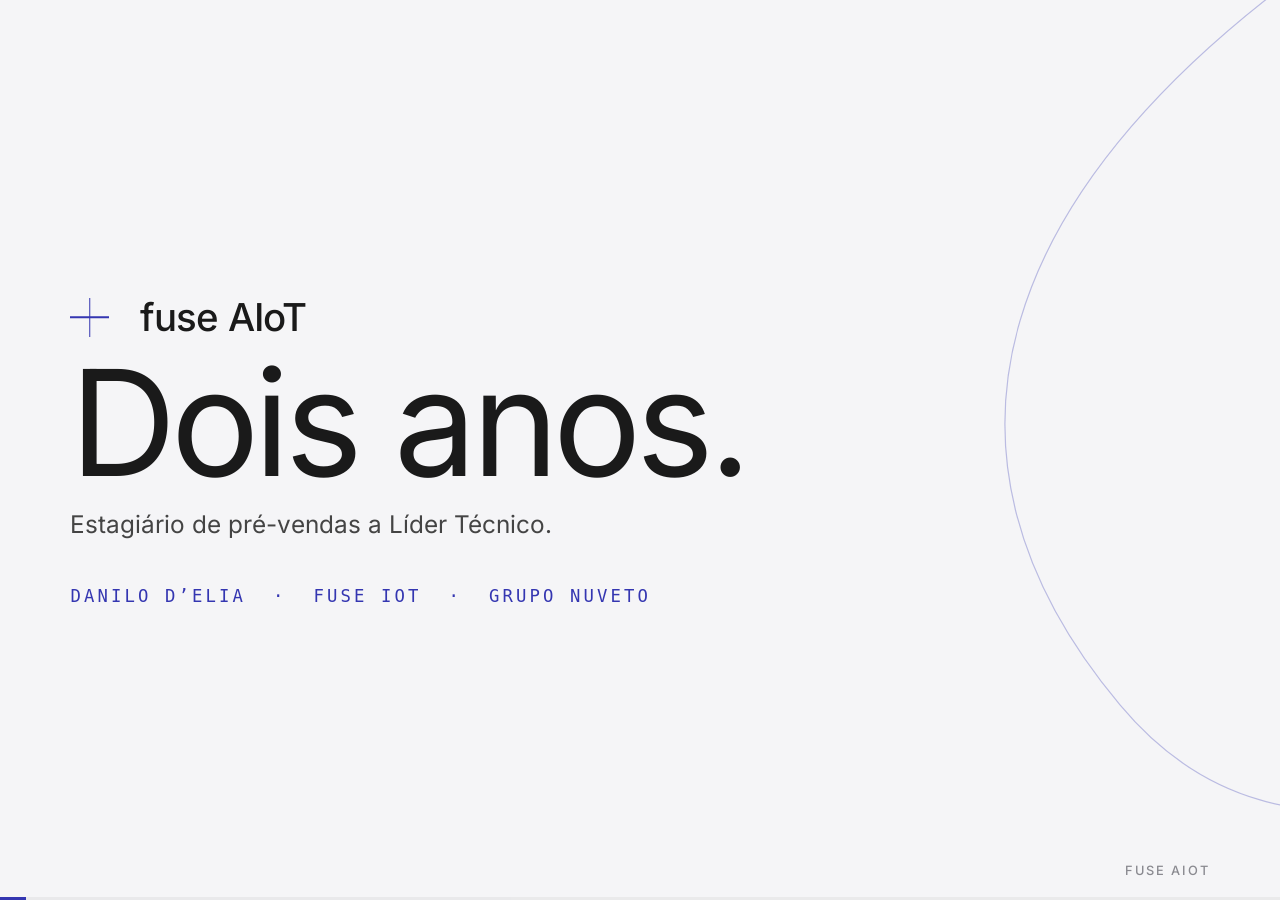
==== index.html @ e5b3038d "Apresentação Fuse IoT no Grupo Nuveto Deck de 49 seções navegado por seta, feito pra rodar em tela c" ====
<!DOCTYPE html>
<html lang="pt-BR" data-tema="claro">
<head>
  <meta charset="UTF-8" />
  <meta name="viewport" content="width=device-width, initial-scale=1.0" />
  <meta name="robots" content="noindex, nofollow" />
  <title>fuse AIoT · Grupo Nuveto</title>
  <link rel="icon" type="image/svg+xml" href="../fuse-vertical-normal.svg" />

  <!--
    NENHUMA REFERÊNCIA EXTERNA. Nem fonte, nem script, nem CDN.
    Este arquivo tem que abrir com dois cliques num PC sem
    internet, sem Node e sem nada instalado. Cada link daqui
    pra fora seria um jeito da apresentação falhar às 14h de
    uma terça na frente do Grupo inteiro.

    A fonte Inter vive em base64 dentro de css/fontes.css porque
    o Chrome bloqueia @font-face por CORS em file:// mesmo com o
    .woff2 na pasta do lado.
  -->
  <link rel="stylesheet" href="css/fontes.css" />
  <link rel="stylesheet" href="css/deck.css" />
  <link rel="stylesheet" href="css/reveals.css" />
  <link rel="stylesheet" href="css/layouts.css" />
</head>
<body>

  <div class="deck" id="deck" data-tema="claro">
    <!-- a camada que nunca para: curva desenhando e respirando -->
    <svg class="curva" id="curva" aria-hidden="true"></svg>

    <!-- as 47 seções são montadas aqui por js/deck.js -->
    <div class="palco" id="palco"></div>

    <!-- a linha do tempo, montada por js/cenario.js -->
    <div class="espinha" id="espinha" aria-hidden="true"></div>
  </div>

  <div class="progresso"><div class="progresso__barra"></div></div>
  <div class="marca">fuse AIoT</div>

  <!-- a barra que vira o ato -->
  <div class="virada" id="virada" aria-hidden="true"></div>
  <div class="blackout" id="blackout" aria-hidden="true"></div>

  <!-- mapa de seções: a saída de emergência do operador (tecla O) -->
  <div class="mapa" id="mapa">
    <div class="mapa__titulo">Ir para</div>
    <div class="mapa__dica">clique numa seção · ESC ou O pra fechar</div>
    <div class="mapa__grade"></div>
  </div>

  <!-- manifesto de mídia: o que ainda falta chegar (tecla M) -->
  <div class="manifesto" id="manifesto">
    <div class="mapa__titulo">Mídia que falta</div>
    <div class="mapa__dica">largue os arquivos em apresentacao/midia/ com estes nomes exatos · ESC ou M pra fechar</div>
    <pre></pre>
    <button class="manifesto__btn" type="button">copiar lista</button>
  </div>

  <script src="js/reveals.js"></script>
  <script src="js/cenario.js"></script>
  <script src="js/canal.js"></script>
  <script src="js/roteiro.js"></script>
  <script src="js/deck.js"></script>
</body>
</html>
---- css/fontes.css ----
/* ============================================================
   Fontes — Inter variável (100–900), subset latino, EMBUTIDA.

   Por que base64 e não um link pro .woff2 do lado: o Chrome
   trata cada arquivo file:// como origem opaca e BLOQUEIA
   @font-face por CORS, mesmo com a fonte na mesma pasta. Num
   PC desconectado isso derrubaria a tipografia inteira do deck.
   Um data: URI não passa por CORS.

   Origem: fonts.gstatic.com/s/inter/v20 (subset "latin",
   U+0000-00FF + pontuação) — cobre todo o português.
   O arquivo cru fica em fontes/inter-latin.woff2 pra referência.
   ============================================================ */

@font-face {
  font-family: 'Inter';
  font-style: normal;
  font-weight: 100 900;
  font-display: block;
  src: url([data-uri]) format('woff2');
}
---- css/deck.css ----
/* ============================================================
   DECK — base, tokens, temas e cenário

   Os tokens são COPIADOS de css/variables.css em vez de
   importados de propósito: o base.css do site tem um bloco
   prefers-reduced-motion que zera toda animação, e num deck as
   animações SÃO o conteúdo. Se o PC do evento estiver com a
   flag ligada e a gente importasse o site, a apresentação
   inteira viraria texto estático.
   ============================================================ */

:root {
  /* --- Marca (idêntico a css/variables.css) --- */
  --blue: #3436B1;
  --blue-dark: #202AA2;
  --red: #CF2A2E;
  --orange: #F47D4E;
  --green: #61B65D;
  --green-accent: #00AA4C;

  --papel: #F5F5F7;
  --papel-fundo: #EDEDF0;
  --noite: #0A0A0F;

  /* --- Tipografia --- */
  --fonte: 'Inter', -apple-system, 'Segoe UI', sans-serif;
  --mono: ui-monospace, 'Cascadia Mono', 'Segoe UI Mono', Consolas, monospace;

  /* Escala pensada pra PROJEÇÃO: o fundo da sala pode estar a 20 m.
     O menor texto do deck (kicker) fica em ~21px num 1080p.

     Cada tamanho é min(vw, vh) e não só vw. Num site isso não
     importa porque a página rola; num deck a tela é uma caixa
     fechada e tipografia dimensionada só pela LARGURA estoura
     pra fora por cima assim que a frase tem três linhas. */
  --t-mega-b:   clamp(3rem,   min(11.5vw, 20vh), 15rem);
  --t-titulo-b: clamp(2.4rem, min(6.4vw,  12vh), 8rem);
  --t-sub-b:    clamp(1.5rem, min(3vw,    5.2vh), 3.6rem);
  --t-corpo-b:  clamp(1.1rem, min(1.9vw,  3.2vh), 2.3rem);
  --t-mini-b:   clamp(0.95rem, min(1.4vw, 2.3vh), 1.7rem);
  --t-kicker-b: clamp(0.72rem, min(1vw,   1.7vh), 1.2rem);

  /* Fora das seções (marca, chrome) o token é o valor cru. */
  --t-mega: var(--t-mega-b);
  --t-titulo: var(--t-titulo-b);
  --t-sub: var(--t-sub-b);
  --t-corpo: var(--t-corpo-b);
  --t-mini: var(--t-mini-b);
  --t-kicker: var(--t-kicker-b);

  /* Margem de segurança: projetor come borda (overscan). */
  --margem: clamp(2.5rem, 5.5vw, 8rem);
  --margem-v: clamp(2rem, 4.5vh, 5rem);

  /* --- Curvas --- */
  --expo: cubic-bezier(0.16, 1, 0.3, 1);
  --quad-out: cubic-bezier(0.22, 0.61, 0.36, 1);
  --quad-inout: cubic-bezier(0.45, 0, 0.55, 1);

  --raio: 20px;
}

/* --- Tema claro (Atos I e III) --- */
[data-tema="claro"] {
  --fundo: var(--papel);
  --fundo-2: var(--papel-fundo);
  --tinta: #1A1A1A;
  --tinta-2: #444444;
  --tinta-3: #8A8A90;
  --linha: rgba(26, 26, 26, 0.14);
  --veu: rgba(26, 26, 26, 0.05);
}

/* --- Tema escuro (Atos II e IV) --- */
[data-tema="escuro"] {
  --fundo: var(--noite);
  --fundo-2: #14141B;
  --tinta: #FFFFFF;
  --tinta-2: #C4C4CC;
  --tinta-3: #6E6E7A;
  --linha: rgba(255, 255, 255, 0.16);
  --veu: rgba(255, 255, 255, 0.05);
}

/* ============================================================
   Reset
   ============================================================ */
*, *::before, *::after { margin: 0; padding: 0; box-sizing: border-box; }

html, body {
  height: 100%;
  overflow: hidden;              /* deck não rola, nunca */
  background: var(--noite);      /* letterbox fora do palco */
}

body {
  font-family: var(--fonte);
  font-weight: 400;
  color: var(--tinta);
  -webkit-font-smoothing: antialiased;
  -moz-osx-font-smoothing: grayscale;
  text-rendering: optimizeLegibility;
  cursor: none;                  /* o mouse some — é uma projeção */
}
body.mostra-cursor { cursor: default; }

::selection { background: var(--blue); color: #FFF; }

/* ============================================================
   Palco
   ============================================================ */
.deck {
  position: fixed;
  inset: 0;
  background: var(--fundo);
  overflow: hidden;
}

/* z-index explícito nos dois. `.palco` é position:absolute com
   z-index auto, o que já o coloca na camada dos posicionados —
   e a curva, com z-index 1, passava POR CIMA do texto. Numa
   seção escura, a curva vermelha cruzando a frase é a primeira
   coisa que o olho encontra. */
.palco { position: absolute; inset: 0; z-index: 1; }

/* ── O FATOR DE AJUSTE ──────────────────────────────────────
   Dentro de uma seção todo tamanho de texto é multiplicado por
   --fit, que o deck.js mede e escreve seção por seção depois de
   montar.

   Por que isso existe: num deck a tela é uma caixa fechada, e o
   texto que não cabe não rola — ele some pra fora por cima. A
   alternativa seria eu calibrar 47 seções na mão e rezar. Mas
   quem vai editar este roteiro é o Danilo, na véspera, e uma
   frase três palavras mais longa não pode quebrar o slide. Com
   o ajuste automático, o pior caso é o texto ficar um pouco
   menor — nunca invisível.
   ─────────────────────────────────────────────────────────── */
.secao {
  --fit: 1;
  --t-mega:   calc(var(--t-mega-b)   * var(--fit));
  --t-titulo: calc(var(--t-titulo-b) * var(--fit));
  --t-sub:    calc(var(--t-sub-b)    * var(--fit));
  --t-corpo:  calc(var(--t-corpo-b)  * var(--fit));
  --t-mini:   calc(var(--t-mini-b)   * var(--fit));
  --t-kicker: calc(var(--t-kicker-b) * var(--fit));
  --gap: calc(clamp(0.7rem, 1.9vh, 1.7rem) * var(--fit));

  position: absolute;
  inset: 0;
  padding: var(--margem-v) var(--margem);
  display: grid;
  opacity: 0;
  visibility: hidden;
  pointer-events: none;
  transition: opacity 0.18s linear, visibility 0s linear 0.18s;
}

.secao.is-ativa {
  opacity: 1;
  visibility: visible;
  transition: opacity 0.18s linear, visibility 0s;
}

/* Enquanto a seção sai, ela continua opaca: quem some é cada
   elemento, com o próprio movimento. Um crossfade por cima da
   animação de saída borraria as duas coisas numa só papa. */
.secao.is-ativa.is-saindo {
  opacity: 1;
  transition: none;
}

/* ============================================================
   Chrome — o mínimo que a plateia vê

   Uma hairline de progresso na borda de baixo. Num talk de 24
   min ela responde sozinha a "quanto falta ainda", que é a
   pergunta que a plateia faz quando o palestrante não responde.
   ============================================================ */
.progresso {
  position: fixed;
  left: 0; bottom: 0;
  height: 3px;
  width: 100%;
  background: var(--veu);
  z-index: 60;
  transition: opacity 0.3s;
}
.progresso.is-oculta { opacity: 0; }

.progresso__barra {
  height: 100%;
  width: 0%;
  background: var(--cor-ato, var(--blue));
  transition: width 0.5s var(--expo), background-color 0.6s ease;
}

/* Marca da fuse, canto inferior direito. Discreta. */
.marca {
  position: fixed;
  right: var(--margem);
  bottom: calc(var(--margem-v) * 0.55);
  font-size: var(--t-kicker);
  font-weight: 500;
  letter-spacing: 0.16em;
  text-transform: uppercase;
  color: var(--tinta-3);
  z-index: 55;
  pointer-events: none;
  transition: opacity 0.3s;
}
.marca.is-oculta { opacity: 0; }

/* ============================================================
   A VIRADA DE ATO

   A barra do wipe do /proof, em escala de tela inteira: ela
   cobre o mundo da esquerda pra direita, o fundo troca embaixo
   dela, e ela recolhe pela direita entregando o ato novo.
   O mesmo gesto que revela uma frase, revelando um ato.
   ============================================================ */
.virada {
  position: fixed;
  inset: 0;
  z-index: 80;
  pointer-events: none;
  transform: scaleX(0);
  transform-origin: left center;
  background: var(--cor-virada, var(--red));
}

/* Um único keyframe pros dois tempos do gesto. Em duas animações
   separadas existe um frame entre remover a primeira e aplicar a
   segunda em que a barra volta a scaleX(0) — um flash do ato
   antigo bem no meio da virada. Com uma animação só, a troca de
   origem acontece dentro da própria timeline e não tem costura.
   O mundo troca embaixo da barra aos 42% (~480ms). */
.virada.is-virando { animation: virada 1.15s var(--quad-inout) forwards; }

@keyframes virada {
  0%     { transform: scaleX(0); transform-origin: left center; }
  42%    { transform: scaleX(1); transform-origin: left center; }
  42.01% { transform: scaleX(1); transform-origin: right center; }
  100%   { transform: scaleX(0); transform-origin: right center; }
}

/* ============================================================
   Blackout — tecla B. Quando ele quer a sala olhando pra ele.
   ============================================================ */
.blackout {
  position: fixed;
  inset: 0;
  z-index: 90;
  background: #000;
  opacity: 0;
  pointer-events: none;
  transition: opacity 0.35s var(--quad-inout);
}
.blackout.is-ativo { opacity: 1; }

/* ============================================================
   Curva decorativa — a camada time-driven

   O reference/12-animation-principles.md exige que SEMPRE haja
   pelo menos duas camadas de animação na tela. Entre um passo e
   outro o deck ficaria congelado; a curva respirando é o que
   mantém o quadro vivo enquanto ele fala.
   ============================================================ */
.curva {
  position: absolute;
  inset: 0;
  z-index: 0;
  pointer-events: none;
  overflow: visible;
}
.curva__path {
  fill: none;
  stroke: var(--cor-ato, var(--blue));
  stroke-width: 1.5;
  opacity: 0.3;
  stroke-linecap: round;
}

/* ============================================================
   Peças tipográficas comuns
   ============================================================ */
.kicker {
  font-family: var(--mono);
  font-size: var(--t-kicker);
  font-weight: 500;
  letter-spacing: 0.22em;
  text-transform: uppercase;
  color: var(--tinta-3);
}
.kicker--cor { color: var(--cor-ato, var(--blue)); }

.titulo {
  font-size: var(--t-titulo);
  font-weight: 400;
  line-height: 0.94;
  letter-spacing: -0.025em;
}

.mega {
  font-size: var(--t-mega);
  font-weight: 400;
  line-height: 0.9;
  letter-spacing: -0.035em;
}

.corpo {
  font-size: var(--t-corpo);
  line-height: 1.42;
  color: var(--tinta-2);
  max-width: 26ch;
}
.corpo--largo { max-width: 42ch; }

.sub {
  font-size: var(--t-sub);
  line-height: 1.15;
  letter-spacing: -0.015em;
}

.mini {
  font-size: var(--t-mini);
  line-height: 1.4;
  color: var(--tinta-3);
}

/* Cruz decorativa do site — pontuação visual */
.cruz {
  width: 1em; height: 1em;
  font-size: var(--t-sub);
  color: var(--cor-ato, var(--blue));
  position: relative;
  flex: none;
}
.cruz::before, .cruz::after {
  content: '';
  position: absolute;
  background: currentColor;
}
.cruz::before { left: 50%; top: 0; width: 1.5px; height: 100%; transform: translateX(-50%); }
.cruz::after  { top: 50%; left: 0; height: 1.5px; width: 100%; transform: translateY(-50%); }

/* ============================================================
   Moldura de mídia — placeholder e arquivo final

   A moldura vazia tem o MESMO peso visual do arquivo final, com
   a especificação escrita dentro. Assim o layout já está
   resolvido antes de a mídia existir: trocar é largar o arquivo
   na pasta midia/, sem tocar em layout.
   ============================================================ */
.moldura {
  position: relative;
  border-radius: var(--raio);
  overflow: hidden;
  background: var(--fundo-2);
}

.moldura__vazia {
  position: absolute;
  inset: 0;
  display: flex;
  flex-direction: column;
  align-items: center;
  justify-content: center;
  gap: 0.6em;
  padding: 1.2em;
  text-align: center;
  border: 2px dashed var(--linha);
  border-radius: var(--raio);
  color: var(--tinta-3);
}
.moldura__tipo {
  font-family: var(--mono);
  font-size: var(--t-kicker);
  letter-spacing: 0.2em;
  text-transform: uppercase;
  color: var(--cor-ato, var(--blue));
}
.moldura__nome {
  font-size: var(--t-mini);
  font-weight: 500;
  color: var(--tinta-2);
  line-height: 1.25;
}
.moldura__spec {
  font-family: var(--mono);
  font-size: var(--t-kicker);
  opacity: 0.7;
  line-height: 1.6;
  white-space: pre-line;   /* a spec quebra onde o 
 manda */
}

/* A mídia nasce invisível e só aparece quando carrega. Enquanto
   o arquivo não existe, um <img> quebrado desenharia o texto do
   alt e o ícone de imagem faltando POR CIMA da moldura de
   especificação — dois placeholders disputando o mesmo espaço.
   Quando o arquivo chega, ele entra em fade e a moldura sai. */
.moldura img, .moldura video {
  position: absolute;
  inset: 0;
  width: 100%; height: 100%;
  object-fit: cover;
  display: block;
  opacity: 0;
  transition: opacity 0.5s var(--expo);
}
.moldura img.is-pronta, .moldura video.is-pronta { opacity: 1; }

/* --- Cromo vivo do dt-stage: o que faz o vídeo parecer a
       plataforma rodando de verdade, e não um arquivo. --- */
.moldura--viva { background: #05050A; border: 1px solid rgba(255, 255, 255, 0.1); }

.moldura__barra {
  position: absolute;
  top: 0; left: 0; right: 0;
  height: clamp(28px, 2.6vw, 44px);
  z-index: 3;
  display: flex;
  align-items: center;
  justify-content: space-between;
  padding: 0 1em;
  background: rgba(10, 10, 15, 0.86);
  border-bottom: 1px solid rgba(255, 255, 255, 0.07);
  font-family: var(--mono);
  font-size: clamp(0.6rem, 0.78vw, 0.95rem);
  letter-spacing: 0.14em;
  text-transform: uppercase;
  color: rgba(255, 255, 255, 0.55);
}
.moldura__marca { display: flex; align-items: center; gap: 0.7em; color: rgba(255, 255, 255, 0.85); }
.moldura__dot {
  width: 0.55em; height: 0.55em;
  border-radius: 50%;
  background: var(--green-accent);
  animation: pulsaDot 2s ease-in-out infinite;
}
@keyframes pulsaDot {
  0%, 100% { opacity: 1; transform: scale(1); }
  50%      { opacity: 0.55; transform: scale(0.8); }
}
.moldura__badge {
  border: 1px solid rgba(255, 255, 255, 0.18);
  border-radius: 999px;
  padding: 0.25em 0.8em;
}
.moldura__meta { display: flex; align-items: center; gap: 1em; }

/* Vinheta: escurece a borda do vídeo pra ele se acomodar na moldura */
.moldura__vinheta {
  position: absolute;
  inset: 0;
  z-index: 2;
  pointer-events: none;
  box-shadow: inset 0 0 clamp(40px, 6vw, 90px) rgba(0, 0, 0, 0.55);
}

/* A legenda que manda a plateia pro Stand. É o objetivo do vídeo. */
.stand-cue {
  display: inline-flex;
  align-items: center;
  gap: 0.7em;
  font-family: var(--mono);
  font-size: var(--t-kicker);
  letter-spacing: 0.18em;
  text-transform: uppercase;
  color: var(--cor-ato, var(--blue));
}
.stand-cue__seta {
  width: 2.8em; height: 1px;
  background: currentColor;
  position: relative;
}
.stand-cue__seta::after {
  content: '';
  position: absolute;
  right: 0; top: 50%;
  width: 0.5em; height: 0.5em;
  border-top: 1px solid currentColor;
  border-right: 1px solid currentColor;
  transform: translateY(-50%) rotate(45deg);
}
---- css/reveals.css ----
/* ============================================================
   OS CINCO MOVIMENTOS

   Cada animação do deck tem UM trabalho. Essa é a regra que
   segura 47 seções sem virar carnaval: quando a plateia vê a
   barra colorida passar, ela já sabe que vem uma frase que
   importa. Quando vê a máscara subir, sabe que é um título.
   Consistência de significado é o que transforma decoração em
   linguagem.

     A  word reveal .... títulos            (css/base.css do site)
     B  opacity word ... corpo / narração   (css/base.css do site)
     C  wipe de barra ... frases de impacto (proof/WipeReveal.tsx)
     D  scramble ....... datas e números    (js/text-animations.js)
     E  slot reveal .... nomes de pessoas   (js/text-animations.js)

   A, B e C são @keyframes puros. D e E precisam de JS porque
   mexem no conteúdo caractere a caractere — moram em reveals.js.

   O ESTADO INICIAL de tudo aqui é "escondido", e quem revela é
   a classe .is-revelado. A classe .is-imediato entrega o estado
   final SEM animação: é o que faz voltar de seção não replayar
   e o que faz o operador nervoso poder marretar a seta sem o
   deck engasgar.
   ============================================================ */

/* Todo elemento que é um passo começa fora da tela do olho.

   --atraso é escrito pelo deck.js: a posição do elemento dentro
   do grupo que aquela seta revelou. Uma seta traz cinco
   elementos, e eles entram em cascata de 200 em 200ms em vez de
   todos no mesmo frame. É o que preserva a sensação de coisa se
   montando sem cobrar uma tecla por elemento. */
[data-passo] { --i: 0; --atraso: 0ms; }

/* ============================================================
   A — WORD REVEAL (máscara de recorte)
   Origem: css/base.css:250-284
   ============================================================ */
.wr {
  display: inline-block;
  overflow: hidden;
  vertical-align: bottom;
  /* Estende a área de recorte pra descendente (g, p, q, ç) não
     ser cortada, e puxa o layout de volta pra não alterar a
     entrelinha. Mesmo truque do site. */
  padding-bottom: 0.26em;
  margin-bottom: -0.26em;
}

.wr__i {
  display: inline-block;
  transform-origin: left bottom;
  transform: translateY(110%) rotate(12deg);
  opacity: 0;
}

.is-revelado .wr__i {
  animation: wrEntra 1.2s var(--expo) forwards;
  animation-delay: calc(var(--atraso, 0ms) + var(--i) * 80ms);
}

@keyframes wrEntra {
  from { transform: translateY(110%) rotate(12deg); opacity: 0; }
  to   { transform: translateY(0) rotate(0deg);     opacity: 1; }
}

.is-imediato .wr__i {
  animation: none;
  transform: translateY(0) rotate(0deg);
  opacity: 1;
}

/* ============================================================
   B — OPACITY WORD (corpo de texto)
   Origem: css/base.css:290-299
   ============================================================ */
.ow {
  display: inline-block;
  opacity: 0.12;
  transition: opacity 0.6s var(--expo);
  transition-delay: calc(var(--atraso, 0ms) + var(--i) * 15ms);
}
.is-revelado .ow { opacity: 1; }
.is-imediato .ow { transition: none; opacity: 1; }

/* ============================================================
   C — WIPE DE BARRA
   Origem: proof/components/primitives/WipeReveal.tsx

   A linha abre da esquerda com clip-path enquanto uma barra
   colorida recolhe pela direita atrás dela — marca-texto
   passando e revelando o que estava embaixo.

   Os quatro números são os do original: 0.6s de duração, 0.15s
   de stagger por linha, 0.3s de atraso da barra em relação à
   linha, ease-out na linha e ease-in-out na barra. A barra só
   começa a recolher depois que a linha já abriu metade.

   Diferença: o original usa SplitText pra achar as linhas. Aqui
   as linhas são declaradas à mão no roteiro.js, o que dá
   controle tipográfico melhor num deck — e mata a dependência
   de um plugin pago do GSAP.
   ============================================================ */
.wipe { display: block; }

.wipe__l {
  position: relative;
  display: block;
  width: fit-content;
  /* O recorte é só HORIZONTAL. Com `inset(0 ...)` a caixa é
     cortada rente em cima e embaixo, e em corpo grande com
     entrelinha 0.96 o rabo do g, do p e do q fica de fora dela
     — o wipe passava e devolvia as descendentes decepadas. Os
     -0.3em folgam a área vertical sem tocar no gesto, que só
     acontece na horizontal. */
  clip-path: inset(-0.3em 100% -0.3em 0);
  /* A quebra de linha aqui é DECISÃO, tomada no roteiro.js. Se
     o navegador puder quebrar sozinho, a frase que mais importa
     ganha uma órfã bem no meio — e a barra, que é um retângulo
     por linha declarada, passa a cobrir duas linhas visuais.
     Sem quebra automática, o deck.js mede e diminui a fonte até
     a linha declarada caber inteira. */
  white-space: nowrap;
}

/* Só durante a medição do deck.js. A região que contém o wipe
   se dimensiona pelo próprio conteúdo (justify-self: start), o
   que significa que, com nowrap, ela cresce junto com a linha
   que transbordou — e perguntar a largura dela devolveria a
   largura da própria linha, sempre. Deixando quebrar por um
   frame, a região volta a valer o espaço REAL disponível, que é
   o número que a conta precisa. */
.secao.medindo .wipe__l { white-space: normal; }

.is-revelado .wipe__l {
  animation: wipeAbre 0.6s var(--quad-out) forwards;
  animation-delay: calc(var(--atraso, 0ms) + var(--i) * 150ms);
}

@keyframes wipeAbre {
  from { clip-path: inset(-0.3em 100% -0.3em 0); }
  to   { clip-path: inset(-0.3em 0 -0.3em 0); }
}

.wipe__b {
  position: absolute;
  inset: -0.05em -0.09em;
  z-index: 2;
  background: var(--cor-wipe, var(--cor-ato, var(--blue)));
  transform-origin: right center;
  pointer-events: none;
}

.is-revelado .wipe__b {
  animation: wipeBarra 0.6s var(--quad-inout) forwards;
  animation-delay: calc(var(--atraso, 0ms) + var(--i) * 150ms + 300ms);
}

@keyframes wipeBarra {
  from { transform: scaleX(1); }
  to   { transform: scaleX(0); }
}

.is-imediato .wipe__l { animation: none; clip-path: inset(-0.3em 0 -0.3em 0); }
.is-imediato .wipe__b { animation: none; transform: scaleX(0); }

/* ============================================================
   D — SCRAMBLE (datas, números, kickers)
   Origem: js/text-animations.js:79-130 — 40 char/s, zona de 5

   Em monoespaçada por necessidade, não por estilo: numa fonte
   proporcional os caracteres aleatórios têm larguras diferentes
   do texto final e a linha PULA enquanto embaralha. Numa data
   grande no meio do slide isso é insuportável.
   ============================================================ */
.scr {
  font-family: var(--mono);
  font-variant-numeric: tabular-nums;
  white-space: pre;
  display: inline-block;
  opacity: 0;
  transition: opacity 0.12s linear;
}
.is-revelado .scr, .is-imediato .scr { opacity: 1; }

/* ============================================================
   E — SLOT REVEAL (nomes de pessoas)
   Origem: js/text-animations.js:138-239

   Cada caractere sobe de 0.8em com stagger em cosseno e
   expoInOut. O nome "pousa" como numa placa de aeroporto. O JS
   toca o estado inicial; a animação por frame mora em
   reveals.js porque o stagger não é linear e o CSS não sabe
   fazer cosseno.
   ============================================================ */
.slot { display: inline-block; }
/* Antes de animar, o slot guarda o texto final em texto puro —
   e texto puro é VISÍVEL. Sem isto o nome aparece inteiro por um
   frame e só então se desmonta pra pousar letra a letra. */
[data-passo]:not(.is-revelado):not(.is-imediato) .slot { opacity: 0; }
.slot__c {
  display: inline-block;
  opacity: 0;
  transform: translateY(0.8em);
  will-change: transform, opacity;
}
.is-imediato .slot__c { opacity: 1; transform: translateY(0); }

/* ============================================================
   SURGE — entrada genérica

   Para molduras de mídia, blocos, itens de lista: tudo que não
   é texto. Sobe 40px com expo.out, que é a curva que o site usa
   em toda entrada (reference/12-animation-principles.md).

   Os seletores vêm em par — `.is-revelado.surge` E
   `.is-revelado .surge` — porque .surge às vezes está NO próprio
   elemento do passo (uma moldura, um item de lista) e às vezes
   num filho. Só a forma descendente deixaria a moldura invisível
   pra sempre, que é exatamente o bug que isto conserta.
   ============================================================ */
.surge {
  opacity: 0;
  transform: translateY(40px);
}
.is-revelado.surge, .is-revelado .surge {
  animation: surgeEntra 0.9s var(--expo) forwards;
  animation-delay: calc(var(--atraso, 0ms) + var(--i) * 90ms);
}
@keyframes surgeEntra {
  from { opacity: 0; transform: translateY(40px); }
  to   { opacity: 1; transform: translateY(0); }
}
.is-imediato.surge, .is-imediato .surge { animation: none; opacity: 1; transform: none; }

/* Variante que cresce em vez de subir — para números e selos */
.surge--escala { transform: scale(0.9); }
.is-revelado.surge--escala, .is-revelado .surge--escala { animation-name: surgeEscala; }
@keyframes surgeEscala {
  from { opacity: 0; transform: scale(0.9); }
  to   { opacity: 1; transform: scale(1); }
}
.is-imediato.surge--escala, .is-imediato .surge--escala { transform: scale(1); }

/* Variante que abre a largura — para réguas e divisores */
.regua {
  height: 1px;
  background: var(--linha);
  transform: scaleX(0);
  transform-origin: left center;
}
.is-revelado.regua, .is-revelado .regua {
  animation: reguaAbre 0.8s var(--quad-out) forwards;
  animation-delay: calc(var(--atraso, 0ms) + var(--i) * 90ms);
}
@keyframes reguaAbre {
  from { transform: scaleX(0); }
  to   { transform: scaleX(1); }
}
.is-imediato.regua, .is-imediato .regua { animation: none; transform: scaleX(1); }


/* ============================================================
   A SAÍDA

   O site da fuse não tem animação de saída, e está certo: numa
   página que rola, o conteúdo sai porque o scroll o levou
   embora. Num deck a moldura é a mesma o tempo todo — sem
   saída, o slide velho pisca e some, e o corte lê como falha de
   vídeo, não como decisão.

   ── CADA ELEMENTO TEM A SUA VEZ ────────────────────────────
   A saída não é um fade coletivo: é uma sequência. O deck.js
   escreve `--sai-atraso` em cada elemento e a ordem é LIFO —
   o último que entrou é o primeiro que sai.

   Isso não é capricho de ordenação, é o que a leitura pede. No
   slide "Perfeccionismo e empatia levada ao extremo", primeiro
   vai embora a frase grande; só depois o kicker que a
   apresentou, junto com a curva. Tirar o rótulo antes da coisa
   rotulada deixaria um título órfão no ar.

   A saída inteira leva de 2 a 6 segundos conforme o número de
   elementos, e depois disso o deck ainda espera meio segundo
   antes de trazer o próximo slide. Esse tempo é o respiro do
   palestrante — foi pedido, e é onde ele troca de assunto.

   ── DIREÇÃO ────────────────────────────────────────────────
   Tudo continua o movimento que já estava fazendo. O texto
   entrou de baixo subindo, então sai por cima: ele PASSA, não
   recua. A curva, que se desenha de cima pra baixo, continua se
   desenhando pra fora pelo rodapé (isso mora em cenario.js).

   ── ESPECIFICIDADE ─────────────────────────────────────────
   `.secao.is-saindo .x` são três classes e ganha de
   `.is-imediato .x`, que são duas. Sem isso, um passo já
   completado (que carrega `.is-imediato` e `animation: none`)
   sairia sem animar nenhuma.
   ============================================================ */

.secao.is-saindo { pointer-events: none; }

/* A — títulos sobem e somem dentro da própria máscara */
.secao.is-saindo .wr__i {
  animation: wrSai 0.62s cubic-bezier(0.55, 0, 0.85, 0.15) forwards;
  animation-delay: calc(var(--sai-atraso, 0s) + var(--i) * 26ms);
}
@keyframes wrSai {
  from { transform: translateY(0) rotate(0deg); opacity: 1; }
  to   { transform: translateY(-118%) rotate(-8deg); opacity: 0; }
}

/* B — corpo apaga com uma deriva curta pra cima */
.secao.is-saindo .ow {
  animation: owSai 0.5s cubic-bezier(0.55, 0, 0.85, 0.15) forwards;
  animation-delay: calc(var(--sai-atraso, 0s) + var(--i) * 9ms);
  transition: none;
}
@keyframes owSai {
  from { opacity: 1; transform: translateY(0); }
  to   { opacity: 0; transform: translateY(-18px); }
}

/* C — a barra volta e leva a frase embora

   A saída do wipe é o gesto de entrada tocado ao contrário: o
   marca-texto passa de volta por cima do que revelou. É o único
   momento do deck em que a barra corre da esquerda pra direita,
   e é o que faz a frase parecer levada, e não apagada. */
.secao.is-saindo .wipe__b {
  animation: wipeBarraSai 0.42s cubic-bezier(0.45, 0, 0.55, 1) forwards;
  animation-delay: calc(var(--sai-atraso, 0s) + var(--i) * 55ms);
  transform-origin: left center;
}
@keyframes wipeBarraSai {
  from { transform: scaleX(0); }
  to   { transform: scaleX(1); }
}
.secao.is-saindo .wipe__l {
  animation: wipeLinhaSai 0.36s cubic-bezier(0.55, 0, 0.85, 0.15) forwards;
  animation-delay: calc(var(--sai-atraso, 0s) + var(--i) * 55ms + 260ms);
}
@keyframes wipeLinhaSai {
  from { clip-path: inset(-0.3em 0 -0.3em 0); }
  to   { clip-path: inset(-0.3em 0 -0.3em 100%); }
}

/* D e E — datas e nomes apagam com deriva, sem desmontar letra
   a letra: gastar meio segundo explicando a saída de um nome
   que a plateia já leu é tempo roubado do próximo slide. */
.secao.is-saindo .scr,
.secao.is-saindo .slot {
  animation: owSai 0.46s cubic-bezier(0.55, 0, 0.85, 0.15) forwards;
  animation-delay: var(--sai-atraso, 0s);
}

/* SURGE — molduras, itens, selos */
.secao.is-saindo .surge,
.secao.is-saindo [data-passo].surge {
  animation: surgeSai 0.55s cubic-bezier(0.55, 0, 0.85, 0.15) forwards;
  animation-delay: calc(var(--sai-atraso, 0s) + var(--i) * 30ms);
}
@keyframes surgeSai {
  from { opacity: 1; transform: translateY(0) scale(1); }
  to   { opacity: 0; transform: translateY(-40px) scale(0.98); }
}

.secao.is-saindo .regua,
.secao.is-saindo [data-passo].regua {
  animation: reguaSai 0.4s cubic-bezier(0.55, 0, 0.85, 0.15) forwards;
  animation-delay: var(--sai-atraso, 0s);
  transform-origin: right center;
}
@keyframes reguaSai {
  from { transform: scaleX(1); }
  to   { transform: scaleX(0); }
}

/* ── A CONSTELAÇÃO SAI SEM PULAR ─────────────────────────────
   Os nomes e o bloco central são posicionados por
   `transform: translate(-50%, -50%)`. Qualquer keyframe que
   escreva `transform` neles APAGA essa centralização, e o nome
   salta pro canto no primeiro frame da saída — que era o
   "glitch nas palavras" na troca desse slide.

   Nos nomes, quem anima é o <span> de dentro, que não carrega
   posicionamento. No bloco central, o keyframe repete o
   translate e só acrescenta a deriva. */
.secao.is-saindo .constelacao__nome { animation: none; }

.secao.is-saindo .constelacao__centro {
  animation: centroSai 0.5s cubic-bezier(0.55, 0, 0.85, 0.15) forwards;
  animation-delay: var(--sai-atraso, 0s);
  transition: none;
}
@keyframes centroSai {
  from { opacity: 1; transform: translate(-50%, -50%); }
  to   { opacity: 0; transform: translate(-50%, calc(-50% - 18px)); }
}

.secao.is-saindo .constelacao__linhas {
  animation: sumir 0.4s linear forwards;
  animation-delay: var(--sai-atraso, 0s);
}
@keyframes sumir {
  from { opacity: 1; }
  to   { opacity: 0; }
}
---- css/layouts.css ----
/* ============================================================
   LAYOUTS

   Doze composições. A variação de alinhamento entre elas é
   deliberada: 47 seções todas centralizadas viram sono. O olho
   precisa reencontrar o texto de vez em quando pra continuar
   acordado — mas dentro de um repertório fechado, senão vira
   ruído. Por isso doze, e não quarenta e sete.
   ============================================================ */

/* ── AS REGIÕES ─────────────────────────────────────────────
   Cada layout expõe regiões nomeadas (topo, principal, lado,
   midia) e os passos do roteiro caem dentro delas. Uma região
   pode receber vários passos, então ela é uma pilha com respiro
   — sem isto o parágrafo e a frase de impacto encostam um no
   outro e a hierarquia some.

   Especificidade de propósito baixa (uma classe só, e no topo
   do arquivo): qualquer layout abaixo que precise de outro
   display — a grade de logos, a constelação, os números da
   história — sobrescreve só por vir depois.
   ─────────────────────────────────────────────────────────── */
[data-r] {
  display: grid;
  gap: var(--gap);
  align-content: start;
  justify-items: inherit;
  /* min-width: 0 quebra o piso de min-content. Sem ele, uma
     linha de wipe com white-space: nowrap empurra a trilha do
     grid pra fora do container — e a medição de largura do
     deck.js passa a perguntar a largura disponível pra uma
     caixa que JÁ cresceu junto com o texto, recebendo sempre
     de volta o próprio tamanho do texto. */
  min-width: 0;
}

/* Seções que convivem com a espinha reservam o rodapé pra ela. */
.secao--espinha { padding-bottom: 26vh; }

/* Uma região de mídia dá o tamanho; a moldura preenche. Sem
   isto a moldura calcula altura pela própria proporção e sobra
   ou falta espaço dentro da região. */
/* Uma região de mídia é uma caixa de tamanho conhecido, e a
   moldura preenche ela inteira. O `grid-template-rows: 1fr` é o
   que faz isso funcionar: sem uma trilha explícita, a linha do
   grid é dimensionada PELO conteúdo, o `height: 100%` do filho
   passa a se referir a uma altura indefinida, vira `auto`, e a
   moldura colapsa pra dois pixels. Com a trilha em 1fr a altura
   vira definida e a corrente toda resolve. */
.l-pessoa__foto,
.l-video__moldura {
  grid-template-rows: 1fr;
  align-content: stretch;
}
.l-pessoa__foto > [data-passo],
.l-video__moldura > [data-passo] { height: 100%; min-height: 0; }
.l-pessoa__foto .moldura,
.l-video__moldura .moldura { width: 100%; height: 100%; }

/* Tamanho padrão do wipe. Sem isto ele herda os 16px do body e
   a frase mais importante do slide sai menor que a legenda.

   O `min(..., 52vh / linhas)` é o que impede a frase de vazar:
   o wipe nunca passa de pouco mais da metade da tela, não
   importa quantas linhas o roteiro tenha declarado. Uma frase
   de uma linha fica gigante; uma de quatro encolhe sozinha.
   `--linhas` é escrito por reveals.js na montagem. */
.destaque .wipe {
  font-size: calc(min(var(--t-sub), calc(52vh * var(--fit, 1) / var(--linhas, 1))) * var(--fw, 1));
  line-height: 1.14;
  letter-spacing: -0.02em;
}
.destaque { margin-block: 0.15em; }

/* Tamanho padrão do scramble: etiqueta. Datas e números pedem
   escalas próprias e sobrescrevem no layout de cada um. */
.dado .scr {
  font-size: clamp(0.85rem, 1.35vw, 1.6rem);
  font-weight: 500;
  letter-spacing: 0.18em;
  color: var(--cor-ato, var(--blue));
}
.dado--grande .scr {
  font-size: var(--t-titulo);
  letter-spacing: -0.02em;
  font-weight: 400;
}
.dado { display: grid; gap: 0.5em; justify-items: inherit; }

/* ============================================================
   1. CAPA
   ============================================================ */
.l-capa {
  grid-template-columns: minmax(0, 1fr);
  align-content: center;
  justify-items: start;
  gap: var(--gap);
}
.l-capa__marca {
  display: flex;
  align-items: center;
  gap: 0.8em;
  font-size: var(--t-sub);
  font-weight: 500;
  letter-spacing: -0.02em;
}
.l-capa__pe {
  display: flex;
  align-items: baseline;
  gap: 1.4em;
  flex-wrap: wrap;
  margin-top: clamp(1rem, 3vh, 3rem);
}

/* ============================================================
   2. MARCO — um degrau da linha do tempo
   ============================================================ */
.l-marco {
  grid-template-columns: minmax(0, 1.15fr) minmax(0, 1fr);
  grid-template-rows: auto 1fr;
  column-gap: clamp(2rem, 5vw, 6rem);
  row-gap: var(--gap);
  align-content: center;
}
.l-marco__data { grid-column: 1 / -1; }
.l-marco__data .scr {
  font-size: var(--t-sub);
  letter-spacing: 0.06em;
  color: var(--cor-ato, var(--blue));
  font-weight: 500;
}
.l-marco__titulo { grid-column: 1; align-self: start; }
.l-marco__lado {
  grid-column: 2;
  align-self: start;
  padding-top: 0.6em;
  display: grid;
  gap: var(--gap);
  justify-items: start;
}

/* ============================================================
   3. PESSOA — o crédito
   O roteiro inteiro é uma sequência de "alguém apostou em mim".
   Esse layout existe pra que a pessoa ocupe a tela, não uma
   bala num bullet point.
   ============================================================ */
.l-pessoa {
  /* A trilha da foto tem largura DEFINIDA, e não `auto`. Com
     `auto` a coluna se dimensiona pelo conteúdo, o
     `width: 100%` da foto passa a se referir a uma largura
     indefinida, e o retrato colapsa pra zero. O `min()` limita
     pela altura da tela, que é o que mantém a proporção 3:4
     exata em qualquer projetor. */
  grid-template-columns: min(36%, calc(64vh * 3 / 4)) minmax(0, 1fr);
  column-gap: clamp(2.5rem, 6vw, 7rem);
  align-content: center;
  align-items: center;
}
.l-pessoa__foto {
  aspect-ratio: 3 / 4;
  width: 100%;
  justify-self: start;
}
.l-pessoa__texto {
  display: grid;
  gap: var(--gap);
  justify-items: start;
}
.l-pessoa__nome {
  font-size: var(--t-titulo);
  font-weight: 400;
  line-height: 0.95;
  letter-spacing: -0.03em;
}
.l-pessoa__papel {
  font-family: var(--mono);
  font-size: var(--t-kicker);
  letter-spacing: 0.2em;
  text-transform: uppercase;
  color: var(--cor-ato, var(--blue));
}

/* ============================================================
   4. DECLARAÇÃO — a frase que carrega o bloco
   Sem nada além dela na tela. É o layout do wipe.
   ============================================================ */
.l-declaracao {
  grid-template-columns: minmax(0, 1fr);
  align-content: center;
  justify-items: start;
  gap: var(--gap);
}
.l-declaracao .wipe {
  font-size: calc(min(var(--t-titulo), calc(56vh * var(--fit, 1) / var(--linhas, 1))) * var(--fw, 1));
  line-height: 1.06;
  letter-spacing: -0.03em;
}
.l-declaracao--mega .wipe {
  font-size: calc(min(var(--t-mega), calc(56vh * var(--fit, 1) / var(--linhas, 1))) * var(--fw, 1));
  line-height: 0.96;
  letter-spacing: -0.04em;
}
.l-declaracao--centro { justify-items: center; text-align: center; }
/* `justify-items` não é herdado sozinho: sem repetir aqui, a
   região fica centralizada mas o parágrafo dentro dela encosta
   na esquerda dela — centralizado em relação a nada. */
.l-declaracao--centro [data-r] { justify-items: center; }
.l-fecho [data-r] { justify-items: center; }

/* ============================================================
   5. HISTÓRIA — narrativa com um número no meio
   ============================================================ */
.l-historia {
  grid-template-columns: minmax(0, 1fr) minmax(0, 1fr);
  column-gap: clamp(2.5rem, 6vw, 7rem);
  align-content: center;
  align-items: center;
}
.l-historia__texto { display: grid; gap: var(--gap); justify-items: start; }
.l-historia__numeros {
  display: flex;
  align-items: baseline;
  gap: clamp(1rem, 3vw, 3rem);
  justify-self: center;
}
.l-historia__n { display: grid; gap: 0.4em; justify-items: center; }
.l-historia__n .scr {
  font-size: min(var(--t-titulo), calc(16vh * var(--fit, 1)));
  font-weight: 400;
  letter-spacing: -0.03em;
  line-height: 0.9;
  color: var(--tinta-3);
}
/* Só o número ALVO recebe a cor da marca. Os dois coloridos
   contariam a mesma história duas vezes, e a história é que um
   deles é maior que o outro. */
.l-historia__n--alvo .scr { color: var(--cor-ato, var(--blue)); }
.l-historia__seta {
  width: clamp(2rem, 4vw, 5rem);
  height: 1px;
  background: var(--linha);
  align-self: center;
}

/* ============================================================
   6. CONSTELAÇÃO — os nomes espalhados que convergem

   A tese do Bloco 1 em imagem: "eu não trouxe conhecimento novo
   pra cá, eu peguei o que já estava espalhado aqui dentro e
   juntei tudo num lugar só". Os nomes entram espalhados, um por
   seta, e no último passo linhas finas puxam todos pra um ponto.
   ============================================================ */
.l-nomes { grid-template-columns: minmax(0, 1fr); align-content: center; }
.constelacao {
  position: relative;
  width: 100%;
  height: 74vh;
  grid-column: 1 / -1;
}
.constelacao__nome {
  position: absolute;
  transform: translate(-50%, -50%);
  font-size: clamp(1.3rem, 2.6vw, 3.1rem);
  font-weight: 400;
  letter-spacing: -0.02em;
  white-space: nowrap;
}
/* Nenhum nome é menos nome que outro. Havia um estado tracejado
   e cinza pros nomes que faltavam confirmar — mas na projeção
   isso lia como "esse aqui não conta", que é exatamente o
   contrário do que o slide está dizendo. */
.constelacao__linhas {
  position: absolute;
  inset: 0;
  pointer-events: none;
  overflow: visible;
}
.constelacao__linha {
  fill: none;
  stroke: var(--cor-ato, var(--blue));
  stroke-width: 1;
  opacity: 0.42;
}
.constelacao__centro {
  position: absolute;
  left: 50%; top: 50%;
  transform: translate(-50%, -50%);
  text-align: center;
  display: grid;
  gap: 0.5em;
  justify-items: center;
  opacity: 0;
  transition: opacity 0.8s var(--expo) 0.6s;
}
.is-convergindo .constelacao__centro { opacity: 1; }
.constelacao__centro-txt {
  font-size: clamp(1.1rem, 1.9vw, 2.2rem);
  font-weight: 500;
  color: var(--cor-ato, var(--blue));
  max-width: 16ch;
  line-height: 1.2;
}

/* ============================================================
   7. LISTA — itens que se constroem
   ============================================================ */
.l-lista {
  grid-template-columns: minmax(0, 1fr);
  grid-template-rows: auto 1fr;
  row-gap: clamp(1.5rem, 4vh, 3.5rem);
  align-content: center;
}
.lista { display: grid; gap: clamp(1rem, 2.8vh, 2.4rem); align-content: start; }
.lista--tres { grid-template-columns: repeat(3, 1fr); column-gap: clamp(2rem, 4vw, 5rem); }
.lista__item { display: grid; gap: 0.6em; align-content: start; }
.lista__n {
  font-family: var(--mono);
  font-size: var(--t-kicker);
  letter-spacing: 0.2em;
  color: var(--cor-ato, var(--blue));
}
.lista__t { font-size: var(--t-sub); line-height: 1.1; letter-spacing: -0.02em; }
.lista__d { font-size: var(--t-corpo); color: var(--tinta-2); line-height: 1.4; max-width: 32ch; }

/* Variante em linha única com cruz — para enumerações curtas */
.lista--linha { grid-auto-flow: column; justify-content: start; gap: clamp(1.5rem, 4vw, 4rem); }
.lista--linha .lista__item { grid-auto-flow: column; align-items: center; gap: 0.7em; }

/* ============================================================
   8. VÍDEO — a espiada

   Nunca tela cheia, e isso é a decisão de design mais importante
   do bloco: o vídeo é uma ISCA pro stand, não a demonstração.
   Se a plateia vir tudo aqui, não levanta da cadeira. A moldura
   contida, com o cromo da plataforma rodando em volta, mostra o
   suficiente pra dar vontade e pouco pra satisfazer.
   ============================================================ */
.l-video {
  grid-template-columns: minmax(0, 0.82fr) minmax(0, 1.18fr);
  column-gap: clamp(2.5rem, 5vw, 6rem);
  align-content: center;
  align-items: center;
}
.l-video__texto { display: grid; gap: var(--gap); justify-items: start; }
.l-video__moldura {
  aspect-ratio: 16 / 9;
  width: 100%;
  max-height: 66vh;
  box-shadow: 0 clamp(20px, 3vh, 40px) clamp(40px, 6vh, 90px) rgba(0, 0, 0, 0.35);
}
.l-video--largo { grid-template-columns: minmax(0, 1fr); justify-items: center; }
.l-video--largo .l-video__moldura { width: min(74%, 1180px); }
.l-video--largo .l-video__texto { justify-items: center; text-align: center; }

/* ============================================================
   9. LOGOS — a grade de quem validou
   ============================================================ */
.l-logos {
  grid-template-columns: minmax(0, 1fr);
  grid-template-rows: auto auto 1fr;
  row-gap: clamp(1.2rem, 3vh, 2.5rem);
  align-content: center;
}
.grade-logos {
  display: grid;
  gap: clamp(1rem, 2vw, 2.2rem);
  align-content: start;
}
.grade-logos--2 { grid-template-columns: repeat(2, 1fr); }
.grade-logos--3 { grid-template-columns: repeat(3, 1fr); }
.grade-logos--4 { grid-template-columns: repeat(4, 1fr); }
.logo-slot {
  aspect-ratio: 5 / 2;
  border-radius: 14px;
}
.logo-slot .moldura__vazia { border-radius: 14px; gap: 0.35em; }
.logo-slot img { object-fit: contain; padding: clamp(0.8rem, 1.6vw, 1.8rem); }

/* Foto no lugar de logo.

   O bloco "aparecer" não usa marcas: usa REGISTRO. A plateia
   lotada do Summit e ele de microfone na Record News provam
   "a gente foi pra onde tinha gente" de um jeito que um
   logotipo nunca provaria — logo é o que a empresa diz de si,
   foto é o que aconteceu. Por isso `cover` e sem respiro
   interno: a imagem preenche a moldura inteira. */
.foto-slot { aspect-ratio: 4 / 3; border-radius: 14px; }
.foto-slot .moldura { border-radius: 14px; }
.foto-slot img { object-fit: cover; padding: 0; }
.foto-slot .moldura__vazia { border-radius: 14px; gap: 0.35em; }

/* Legenda embaixo de cada logo — quem é e o que fez */
.logo-par { display: grid; gap: 0.7em; }
.logo-par__txt { font-size: var(--t-mini); color: var(--tinta-2); line-height: 1.35; }

/* ============================================================
   10. CAPÍTULO — a abertura de bloco
   ============================================================ */
.l-capitulo {
  grid-template-columns: minmax(0, 1fr);
  align-content: center;
  justify-items: start;
  gap: var(--gap);
}
.l-capitulo__n {
  font-family: var(--mono);
  font-size: var(--t-kicker);
  letter-spacing: 0.3em;
  text-transform: uppercase;
  color: var(--cor-ato, var(--blue));
}
.l-capitulo__corpo { max-width: 34ch; }

/* A pergunta "isso é real mesmo?" voltando no Bloco 4.

   Ela vive NO FLUXO, e não posicionada por cima de tudo.
   Absoluta, caía em cima do título das três respostas — e uma
   citação ilegível atrás de um título é pior do que citação
   nenhuma. Como bloco citado, ela abre o slide e o título
   responde embaixo. */
.fantasma {
  font-size: var(--t-sub);
  color: var(--tinta-3);
  font-style: italic;
  border-left: 3px solid var(--cor-ato, var(--blue));
  padding-left: 0.55em;
  max-width: none;
}
.fantasma .ow { opacity: 0.1; }
.fantasma.is-revelado .ow, .fantasma.is-imediato .ow { opacity: 0.7; }

/* ============================================================
   11. TIMELINE COMPLETA — o payoff
   ============================================================ */
.l-timeline {
  grid-template-columns: minmax(0, 1fr);
  grid-template-rows: auto 1fr;
  row-gap: clamp(1.5rem, 4vh, 3rem);
  align-content: center;
}

/* ============================================================
   12. FECHO
   ============================================================ */
.l-fecho {
  grid-template-columns: minmax(0, 1fr);
  align-content: center;
  justify-items: center;
  text-align: center;
  gap: var(--gap);
}

/* ============================================================
   A ESPINHA — a linha do tempo persistente

   Não é slide, é cenário: fica montada durante o Bloco 1
   inteiro e avança um nó por marco. O roteiro entrega o motivo
   de graça — "eu abri isso aqui com uma linha do tempo, e em
   cada marco tem o nome de alguém que resolveu me deixar
   fazer". Ela some na transição pra Fuse e volta acesa, com os
   nomes pendurados, no fechamento.
   ============================================================ */
.espinha {
  position: absolute;
  left: var(--margem);
  right: var(--margem);
  bottom: calc(var(--margem-v) * 1.6);
  height: 18vh;
  z-index: 2;
  pointer-events: none;
  opacity: 0;
  transition: opacity 0.6s var(--expo);
}
.espinha.is-visivel { opacity: 1; }

/* O trilho e a linha viva: dois divs, não SVG. Um scaleX com
   origem à esquerda faz o mesmo desenho progressivo que o
   stroke-dashoffset de js/curves.js faz no site, sem precisar
   medir path nem lidar com dasharray sob preserveAspectRatio. */
.espinha__trilho, .espinha__linha {
  position: absolute;
  left: 0; right: 0;
  top: var(--y-linha, 34%);
  transform: translateY(-50%);
  border-radius: 2px;
}
.espinha__trilho { height: 1.5px; background: var(--linha); }
.espinha__linha {
  height: 2.5px;
  background: var(--cor-ato, var(--blue));
  transform: translateY(-50%) scaleX(var(--avanco, 0));
  transform-origin: left center;
  transition: transform 1.1s var(--expo);
}

/* O nó É o ponto. Os rótulos penduram nele por posicionamento
   absoluto — assim o ponto cai exatamente em cima da linha, em
   qualquer resolução, sem cálculo. */
.espinha__no {
  position: absolute;
  left: var(--x);
  top: var(--y-linha, 34%);
  width: clamp(9px, 0.85vw, 15px);
  height: clamp(9px, 0.85vw, 15px);
  transform: translate(-50%, -50%);
  opacity: 0.3;
  transition: opacity 0.6s var(--expo);
}
.espinha__no.is-aceso { opacity: 1; }

.espinha__ponto {
  position: absolute;
  inset: 0;
  border-radius: 50%;
  background: var(--tinta-3);
  transition: background-color 0.5s var(--expo), transform 0.5s var(--expo);
}
.espinha__no.is-aceso .espinha__ponto {
  background: var(--cor-ato, var(--blue));
  transform: scale(1.3);
}
/* O halo pulsando é a camada time-driven do nó aceso */
.espinha__no.is-aceso .espinha__ponto::after {
  content: '';
  position: absolute;
  inset: -5px;
  border-radius: 50%;
  border: 1px solid var(--cor-ato, var(--blue));
  animation: pulsaNo 2.6s ease-out infinite;
}
@keyframes pulsaNo {
  0%   { transform: scale(0.75); opacity: 0.75; }
  100% { transform: scale(2.2);  opacity: 0; }
}

.espinha__rot,
.espinha__abaixo {
  position: absolute;
  left: 50%;
  transform: translateX(-50%);
  width: max-content;
  max-width: 15ch;
  text-align: center;
}
.espinha__abaixo {
  top: calc(100% + 1em);
  display: grid;
  gap: 0.5em;
  justify-items: center;
}

.espinha__rot {
  bottom: calc(100% + 1em);
  font-family: var(--mono);
  font-size: var(--t-kicker);
  letter-spacing: 0.16em;
  text-transform: uppercase;
  color: var(--tinta-3);
}
.espinha__no.is-aceso .espinha__rot { color: var(--tinta-2); }

.espinha__cargo {
  font-size: clamp(0.78rem, 1.05vw, 1.3rem);
  line-height: 1.25;
  color: var(--tinta-2);
  font-weight: 500;
}

/* O nome da pessoa pendurado no nó — só no fechamento */
.espinha__credito {
  font-family: var(--mono);
  font-size: var(--t-kicker);
  letter-spacing: 0.1em;
  color: var(--cor-ato, var(--blue));
  opacity: 0;
  transition: opacity 0.7s var(--expo), transform 0.7s var(--expo);
}
.espinha--creditos .espinha__credito { transform: translateY(-8px); }
.espinha--creditos .espinha__no.is-aceso .espinha__credito {
  opacity: 1;
  transform: translateY(0);
}

/* Na espinha de fechamento os nós ficam maiores e sobem */
.espinha--creditos { height: 40vh; bottom: calc(var(--margem-v) * 1.4); --y-linha: 30%; }

/* ============================================================
   MAPA DE SEÇÕES — a saída de emergência do operador (tecla O)
   ============================================================ */
.mapa {
  position: fixed;
  inset: 0;
  z-index: 95;
  background: #06060A;
  padding: clamp(1.5rem, 3vw, 3rem);
  overflow-y: auto;
  display: none;
  color: #FFF;
}
.mapa.is-aberto { display: block; }
.mapa__grade {
  display: grid;
  grid-template-columns: repeat(auto-fill, minmax(190px, 1fr));
  gap: 0.7rem;
  margin-top: 1.2rem;
}
.mapa__item {
  border: 1px solid rgba(255, 255, 255, 0.14);
  border-radius: 10px;
  padding: 0.75rem 0.9rem;
  cursor: pointer;
  background: none;
  color: inherit;
  font: inherit;
  text-align: left;
  display: grid;
  gap: 0.3rem;
  transition: border-color 0.2s, background-color 0.2s;
}
.mapa__item:hover { border-color: rgba(255, 255, 255, 0.45); background: rgba(255, 255, 255, 0.06); }
.mapa__item.is-atual { border-color: var(--green-accent); background: rgba(0, 170, 76, 0.14); }
.mapa__item-n {
  font-family: var(--mono);
  font-size: 0.7rem;
  letter-spacing: 0.14em;
  color: rgba(255, 255, 255, 0.45);
}
.mapa__item-t { font-size: 0.95rem; line-height: 1.25; }
.mapa__titulo { font-size: 1.4rem; font-weight: 500; }
.mapa__dica { font-family: var(--mono); font-size: 0.78rem; color: rgba(255, 255, 255, 0.45); margin-top: 0.4rem; }
.mapa__bloco {
  font-family: var(--mono);
  font-size: 0.72rem;
  letter-spacing: 0.2em;
  text-transform: uppercase;
  color: rgba(255, 255, 255, 0.4);
  margin: 1.4rem 0 0.2rem;
  grid-column: 1 / -1;
}

/* ============================================================
   MANIFESTO DE MÍDIA — tecla M

   A lista exata do que ainda falta chegar, com nome de arquivo,
   proporção e resolução mínima. É o que o Danilo copia pra
   montar o batch de uma vez só no fim.
   ============================================================ */
.manifesto {
  position: fixed;
  inset: 0;
  z-index: 96;
  background: #06060A;
  padding: clamp(1.5rem, 3vw, 3rem);
  overflow-y: auto;
  display: none;
  color: #FFF;
}
.manifesto.is-aberto { display: block; }
.manifesto pre {
  font-family: var(--mono);
  font-size: clamp(0.68rem, 0.9vw, 0.9rem);
  line-height: 1.75;
  white-space: pre-wrap;
  margin-top: 1rem;
  color: rgba(255, 255, 255, 0.82);
}
.manifesto__btn {
  margin-top: 1.2rem;
  font: inherit;
  font-family: var(--mono);
  font-size: 0.8rem;
  letter-spacing: 0.12em;
  text-transform: uppercase;
  padding: 0.7em 1.4em;
  border-radius: 999px;
  border: 1px solid rgba(255, 255, 255, 0.3);
  background: none;
  color: #FFF;
  cursor: pointer;
}
.manifesto__btn:hover { background: rgba(255, 255, 255, 0.1); }

/* ============================================================
   Telas estreitas — ensaio no notebook, não é o alvo, mas não
   pode estar quebrado quando ele abrir pra conferir texto.
   ============================================================ */
@media (max-aspect-ratio: 1/1), (max-width: 900px) {
  .l-marco, .l-pessoa, .l-historia, .l-video {
    grid-template-columns: minmax(0, 1fr);
    row-gap: clamp(1rem, 3vh, 2rem);
  }
  .l-marco__titulo, .l-marco__lado { grid-column: 1; }
  .l-pessoa__foto { max-height: 34vh; aspect-ratio: 4 / 3; }
  .lista--tres { grid-template-columns: 1fr; }
  .grade-logos--4, .grade-logos--3 { grid-template-columns: repeat(2, 1fr); }
  .secao--espinha { padding-bottom: 22vh; }
}
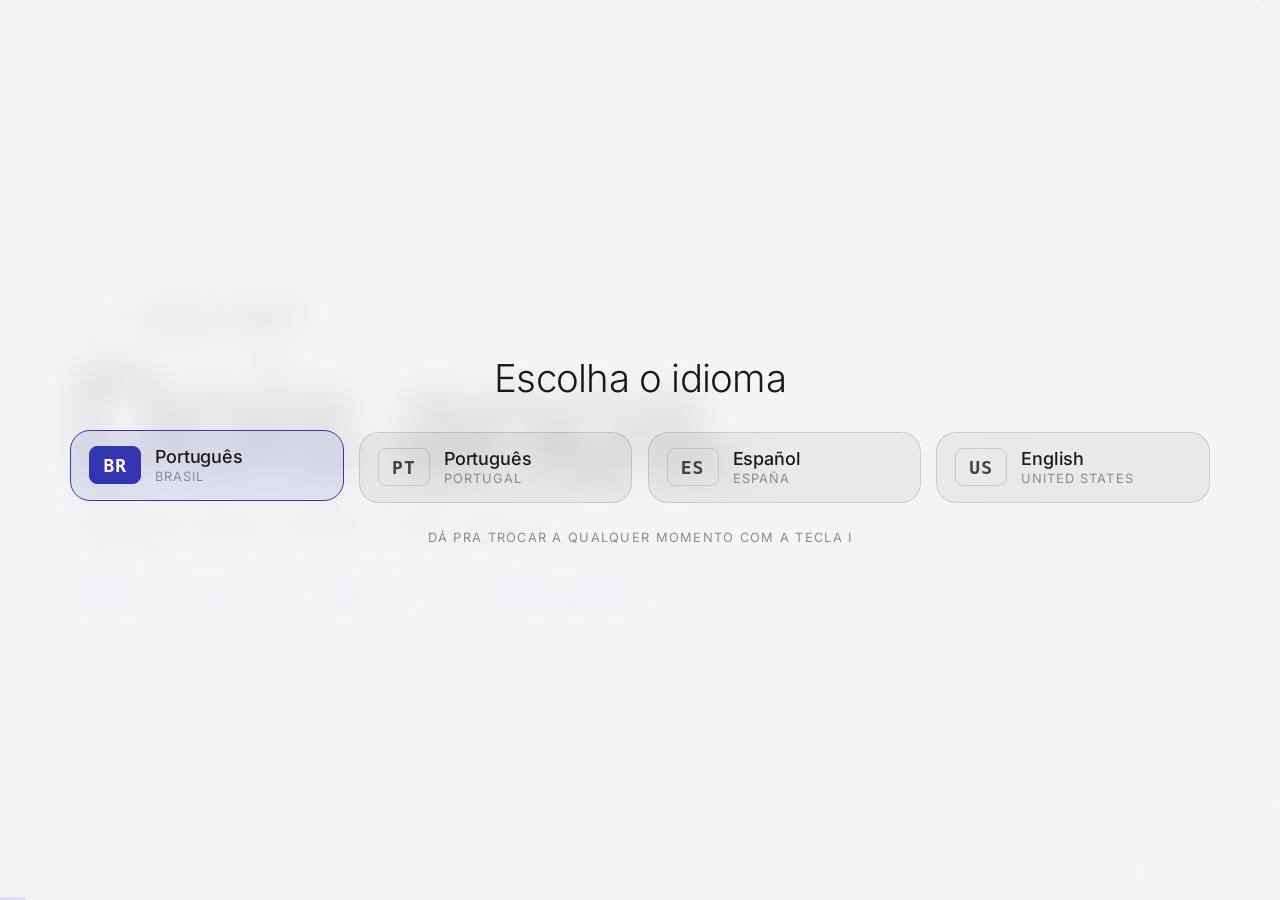
==== commit e53566b0: "Quatro idiomas e publicacao em gruponuveto.fuseiot.io O deck agora abre perguntando o idioma: pt-BR," ====
--- a/index.html
+++ b/index.html
@@ -5,7 +5,10 @@
   <meta name="viewport" content="width=device-width, initial-scale=1.0" />
   <meta name="robots" content="noindex, nofollow" />
   <title>fuse AIoT · Grupo Nuveto</title>
-  <link rel="icon" type="image/svg+xml" href="../fuse-vertical-normal.svg" />
+  <!-- O SVG mora AQUI DENTRO, não em ../ . O deck virou uma URL
+       pública (gruponuveto.fuseiot.io) e a pasta de cima não
+       existe mais do lado de fora do repositório do site. -->
+  <link rel="icon" type="image/svg+xml" href="fuse-vertical-normal.svg" />
 
   <!--
     NENHUMA REFERÊNCIA EXTERNA. Nem fonte, nem script, nem CDN.
@@ -22,6 +25,7 @@
   <link rel="stylesheet" href="css/deck.css" />
   <link rel="stylesheet" href="css/reveals.css" />
   <link rel="stylesheet" href="css/layouts.css" />
+  <link rel="stylesheet" href="css/idioma.css" />
 </head>
 <body>
 
@@ -61,7 +65,25 @@
   <script src="js/reveals.js"></script>
   <script src="js/cenario.js"></script>
   <script src="js/canal.js"></script>
+
+  <!-- A ORDEM AQUI É O CONTRATO DO i18n.
+
+       roteiro.js carrega a estrutura e o pt-BR. As três tabelas
+       de idioma se registram em window.TRADUCOES. i18n.js
+       escolhe o idioma e escreve a tradução por cima do
+       roteiro. Só então deck.js monta — ele lê window.ROTEIRO
+       uma vez, no DOMContentLoaded, e nunca mais.
+
+       Trocar i18n.js de lugar (pra depois do deck) faria a
+       apresentação montar em português e traduzir depois: 49
+       seções já medidas com o texto errado. -->
   <script src="js/roteiro.js"></script>
+  <script src="js/idiomas/pt-PT.js"></script>
+  <script src="js/idiomas/es-ES.js"></script>
+  <script src="js/idiomas/en-US.js"></script>
+  <script src="js/i18n.js"></script>
+  <script src="js/seletor.js"></script>
+
   <script src="js/deck.js"></script>
 </body>
 </html>
--- a/css/idioma.css
+++ b/css/idioma.css
@@ -0,0 +1,228 @@
+/* ============================================================
+   SELETOR DE IDIOMA
+
+   Usa os tokens do deck.css — inclusive os de tema, porque a
+   capa é papel claro mas a pessoa pode abrir a tecla I no meio
+   de um ato escuro, e aí o painel tem que virar junto.
+   ============================================================ */
+
+.idioma {
+  position: fixed;
+  inset: 0;
+  z-index: 90;
+  display: grid;
+  place-items: center;
+  padding: var(--margem-v) var(--margem);
+
+  background: color-mix(in srgb, var(--fundo) 82%, transparent);
+  backdrop-filter: blur(18px) saturate(1.1);
+  -webkit-backdrop-filter: blur(18px) saturate(1.1);
+
+  opacity: 0;
+  visibility: hidden;
+  transition: opacity 0.42s var(--expo), visibility 0s linear 0.42s;
+}
+
+.idioma.is-aberto {
+  opacity: 1;
+  visibility: visible;
+  transition: opacity 0.42s var(--expo), visibility 0s;
+}
+
+.idioma__caixa {
+  width: min(78rem, 100%);
+  text-align: center;
+  transform: translateY(1.4rem);
+  transition: transform 0.62s var(--expo);
+}
+
+.idioma.is-aberto .idioma__caixa { transform: none; }
+
+.idioma__titulo {
+  font-size: var(--t-sub);
+  font-weight: 300;
+  letter-spacing: -0.02em;
+  color: var(--tinta);
+  margin-bottom: clamp(1.6rem, 3.4vh, 3rem);
+}
+
+/* Quatro colunas na projeção, duas num notebook, uma no
+   telemóvel — este deck agora também vive numa URL pública, e
+   metade de quem abrir vai abrir do telemóvel. */
+/* `min-content` e não `0` no minmax: as quatro colunas ficam do
+   tamanho da MAIOR delas, e a maior é "UNITED STATES". Com
+   minmax(0,1fr) as colunas ficam iguais mas menores que o
+   conteúdo, e o rótulo do inglês sai cortado pela borda direita
+   do botão. */
+.idioma__grade {
+  display: grid;
+  grid-template-columns: repeat(4, minmax(min-content, 1fr));
+  gap: clamp(0.6rem, 1.2vw, 1.1rem);
+}
+
+@media (max-width: 1000px) {
+  .idioma__grade { grid-template-columns: repeat(2, minmax(min-content, 1fr)); }
+}
+@media (max-width: 520px) {
+  .idioma__grade { grid-template-columns: 1fr; }
+}
+
+.idioma__op {
+  display: flex;
+  align-items: center;
+  gap: clamp(0.7rem, 1.1vw, 1.1rem);
+
+  padding: clamp(0.9rem, 1.7vh, 1.5rem) clamp(0.9rem, 1.4vw, 1.4rem);
+  border: 1px solid var(--linha);
+  border-radius: var(--raio);
+  background: var(--veu);
+  color: var(--tinta);
+  font-family: var(--fonte);
+  text-align: left;
+  cursor: pointer;
+
+  transition: border-color 0.28s var(--quad-out),
+              background 0.28s var(--quad-out),
+              transform 0.28s var(--expo);
+}
+
+.idioma__op:hover,
+.idioma__op.is-foco {
+  border-color: var(--blue);
+  background: color-mix(in srgb, var(--blue) 9%, transparent);
+  transform: translateY(-2px);
+}
+
+.idioma__op.is-atual .idioma__sigla {
+  background: var(--blue);
+  color: #fff;
+  border-color: var(--blue);
+}
+
+/* A chip BR/PT/ES/US: mesma família das etiquetas `papel` e
+   `kicker` do deck — monoespaçada, caixa alta, tracking largo. */
+.idioma__sigla {
+  flex: none;
+  display: grid;
+  place-items: center;
+  width: 2.9em;
+  height: 2.1em;
+
+  font-family: var(--mono);
+  font-size: var(--t-mini);
+  font-weight: 600;
+  letter-spacing: 0.06em;
+
+  border: 1px solid var(--linha);
+  border-radius: calc(var(--raio) * 0.4);
+  color: var(--tinta-2);
+
+  transition: background 0.28s var(--quad-out), color 0.28s var(--quad-out),
+              border-color 0.28s var(--quad-out);
+}
+
+.idioma__op:hover .idioma__sigla,
+.idioma__op.is-foco .idioma__sigla {
+  border-color: var(--blue);
+  color: var(--blue);
+}
+
+.idioma__op.is-atual:hover .idioma__sigla,
+.idioma__op.is-atual.is-foco .idioma__sigla { color: #fff; }
+
+.idioma__txt {
+  display: flex;
+  flex-direction: column;
+  gap: 0.15em;
+  min-width: 0;
+}
+
+.idioma__rot {
+  font-size: var(--t-mini);
+  font-weight: 500;
+  letter-spacing: -0.01em;
+  color: var(--tinta);
+  white-space: nowrap;
+}
+
+.idioma__sub {
+  font-size: var(--t-kicker);
+  font-weight: 400;
+  letter-spacing: 0.08em;
+  text-transform: uppercase;
+  color: var(--tinta-3);
+  white-space: nowrap;
+}
+
+.idioma__dica {
+  margin-top: clamp(1.4rem, 3vh, 2.6rem);
+  font-size: var(--t-kicker);
+  letter-spacing: 0.1em;
+  text-transform: uppercase;
+  color: var(--tinta-3);
+}
+
+/* ------------------------------------------------------------
+   A PÍLULA DA CAPA
+
+   Só existe na seção 0 e some assim que o deck anda. Quem
+   quiser trocar depois usa a tecla I — que está escrita na
+   dica do painel e no LEIA-ME.
+   ------------------------------------------------------------ */
+.idioma-pil {
+  position: fixed;
+  z-index: 40;
+  right: var(--margem);
+  bottom: var(--margem-v);
+
+  display: flex;
+  align-items: center;
+  gap: 0.6em;
+
+  padding: 0.55em 0.9em;
+  border: 1px solid var(--linha);
+  border-radius: 999px;
+  background: var(--veu);
+  color: var(--tinta-2);
+  font-family: var(--fonte);
+  cursor: pointer;
+
+  opacity: 0;
+  visibility: hidden;
+  transform: translateY(0.5rem);
+  transition: opacity 0.5s var(--expo), transform 0.5s var(--expo),
+              visibility 0s linear 0.5s, border-color 0.28s var(--quad-out);
+}
+
+/* deck.js põe `na-capa` no body enquanto a seção 0 está no ar. */
+body.na-capa .idioma-pil {
+  opacity: 1;
+  visibility: visible;
+  transform: none;
+  transition: opacity 0.5s var(--expo) 0.35s, transform 0.5s var(--expo) 0.35s,
+              visibility 0s, border-color 0.28s var(--quad-out);
+}
+
+/* Com o painel aberto a pílula sai da frente — ela é o botão
+   que o abriu. */
+body.tem-idioma .idioma-pil { opacity: 0; visibility: hidden; transition-delay: 0s; }
+
+.idioma-pil:hover { border-color: var(--blue); color: var(--blue); }
+
+.idioma-pil__s {
+  font-family: var(--mono);
+  font-size: var(--t-kicker);
+  font-weight: 600;
+  letter-spacing: 0.06em;
+}
+
+.idioma-pil__r {
+  font-size: var(--t-kicker);
+  letter-spacing: 0.12em;
+  text-transform: uppercase;
+}
+
+/* O deck esconde o cursor (tecla C devolve). Dentro do seletor
+   ele precisa existir, senão não dá pra clicar em nada. */
+.idioma, .idioma *, .idioma-pil, .idioma-pil * { cursor: pointer; }
+.idioma__caixa { cursor: default; }
